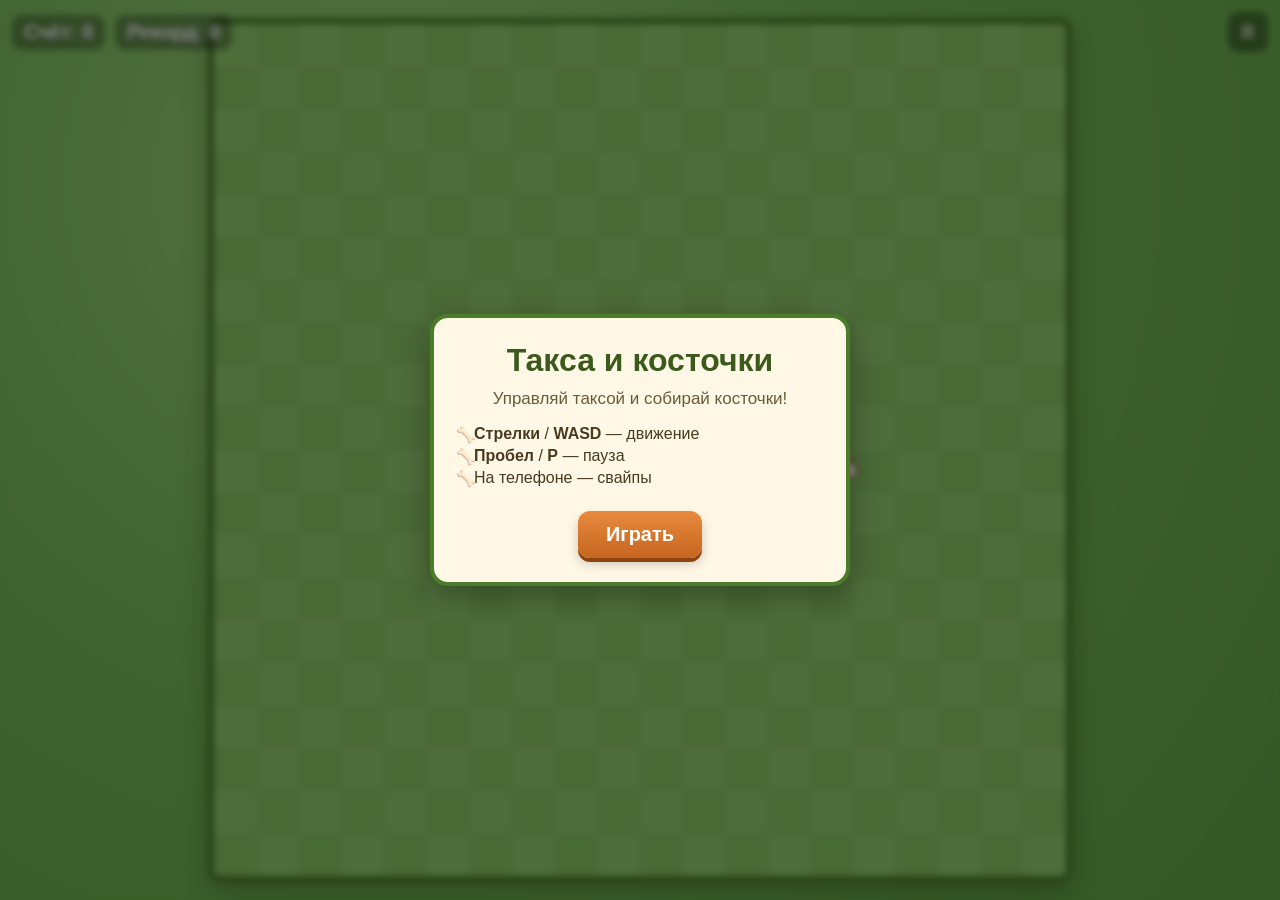
==== index.html @ aeca9cb7 "feat: add Taksa & Bones HTML5 game for Yandex Games - Snake-style gameplay with a dachshund chasing " ====
<!DOCTYPE html>
<html lang="ru">
<head>
  <meta charset="UTF-8" />
  <meta name="viewport" content="width=device-width, initial-scale=1.0, user-scalable=no" />
  <title>Такса и косточки</title>
  <link rel="stylesheet" href="style.css" />
  <script src="/sdk.js"></script>
</head>
<body>
  <div id="app">
    <div id="hud">
      <div class="hud-item">Счёт: <span id="score">0</span></div>
      <div class="hud-item">Рекорд: <span id="best">0</span></div>
      <button id="pause-btn" type="button" aria-label="Пауза">II</button>
    </div>

    <canvas id="game" width="600" height="600"></canvas>

    <div id="overlay" class="overlay">
      <div class="panel">
        <h1>Такса и косточки</h1>
        <p class="subtitle">Управляй таксой и собирай косточки!</p>
        <ul class="controls">
          <li><b>Стрелки</b> / <b>WASD</b> — движение</li>
          <li><b>Пробел</b> / <b>P</b> — пауза</li>
          <li>На телефоне — свайпы</li>
        </ul>
        <button id="start-btn" class="primary" type="button">Играть</button>
      </div>
    </div>

    <div id="gameover" class="overlay hidden">
      <div class="panel">
        <h2>Игра окончена</h2>
        <p>Твой счёт: <span id="final-score">0</span></p>
        <p class="best-line">Рекорд: <span id="final-best">0</span></p>
        <button id="restart-btn" class="primary" type="button">Ещё раз</button>
      </div>
    </div>

    <div id="pause" class="overlay hidden">
      <div class="panel">
        <h2>Пауза</h2>
        <button id="resume-btn" class="primary" type="button">Продолжить</button>
      </div>
    </div>
  </div>

  <script src="game.js"></script>
</body>
</html>
---- style.css ----
* { box-sizing: border-box; margin: 0; padding: 0; }

html, body {
  width: 100%;
  height: 100%;
  overflow: hidden;
  font-family: 'Segoe UI', 'Roboto', 'Helvetica Neue', Arial, sans-serif;
  background: #78b859;
  color: #2d3a1f;
  user-select: none;
  -webkit-user-select: none;
  -webkit-tap-highlight-color: transparent;
  touch-action: none;
}

#app {
  position: relative;
  width: 100%;
  height: 100%;
  display: flex;
  align-items: center;
  justify-content: center;
  background:
    radial-gradient(circle at 30% 20%, #9fd47a 0%, #78b859 40%, #5fa042 100%);
}

#game {
  display: block;
  max-width: 96vmin;
  max-height: 96vmin;
  width: 96vmin;
  height: 96vmin;
  background: #88c466;
  border: 6px solid #4a7c2a;
  border-radius: 12px;
  box-shadow: 0 10px 30px rgba(0, 0, 0, 0.25), inset 0 0 0 2px #a9d987;
  image-rendering: pixelated;
  image-rendering: crisp-edges;
}

#hud {
  position: absolute;
  top: 12px;
  left: 12px;
  right: 12px;
  display: flex;
  gap: 10px;
  align-items: center;
  z-index: 5;
  pointer-events: none;
  font-weight: 700;
  font-size: clamp(14px, 2.2vmin, 20px);
  color: #fff;
  text-shadow: 0 2px 0 rgba(0, 0, 0, 0.35);
}

.hud-item {
  background: rgba(0, 0, 0, 0.3);
  padding: 6px 12px;
  border-radius: 10px;
}

#pause-btn {
  margin-left: auto;
  pointer-events: auto;
  width: 40px;
  height: 40px;
  border-radius: 10px;
  border: none;
  font-weight: 900;
  letter-spacing: 1px;
  background: rgba(0, 0, 0, 0.35);
  color: #fff;
  cursor: pointer;
  font-size: 18px;
}

#pause-btn:hover, #pause-btn:focus-visible {
  background: rgba(0, 0, 0, 0.5);
  outline: none;
}

.overlay {
  position: absolute;
  inset: 0;
  display: flex;
  align-items: center;
  justify-content: center;
  background: rgba(0, 0, 0, 0.45);
  z-index: 10;
  backdrop-filter: blur(3px);
  -webkit-backdrop-filter: blur(3px);
  padding: 20px;
}

.overlay.hidden {
  display: none;
}

.panel {
  background: #fff8e7;
  border: 4px solid #4a7c2a;
  border-radius: 18px;
  padding: 24px 28px;
  max-width: 420px;
  width: 100%;
  text-align: center;
  box-shadow: 0 10px 30px rgba(0, 0, 0, 0.3);
}

.panel h1, .panel h2 {
  color: #3d5a1d;
  margin-bottom: 10px;
  font-size: clamp(22px, 4vmin, 32px);
}

.panel .subtitle {
  color: #6b5b3a;
  margin-bottom: 16px;
  font-size: clamp(14px, 2.4vmin, 17px);
}

.panel p {
  margin: 6px 0;
  font-size: clamp(14px, 2.4vmin, 17px);
}

.controls {
  list-style: none;
  margin: 12px 0 18px;
  text-align: left;
  font-size: clamp(13px, 2.2vmin, 16px);
  color: #4a3a1e;
}

.controls li {
  margin: 4px 0;
  padding-left: 12px;
  position: relative;
}

.controls li::before {
  content: "🦴";
  position: absolute;
  left: -6px;
}

.primary {
  margin-top: 6px;
  padding: 12px 28px;
  border: none;
  border-radius: 12px;
  background: linear-gradient(180deg, #e88a3f 0%, #c7661f 100%);
  color: #fff;
  font-weight: 800;
  font-size: clamp(16px, 2.6vmin, 20px);
  cursor: pointer;
  box-shadow: 0 4px 0 #8b4511, 0 6px 12px rgba(0, 0, 0, 0.2);
  transition: transform 0.08s ease, box-shadow 0.08s ease;
}

.primary:hover, .primary:focus-visible {
  outline: none;
  transform: translateY(-1px);
}

.primary:active {
  transform: translateY(3px);
  box-shadow: 0 1px 0 #8b4511, 0 2px 6px rgba(0, 0, 0, 0.2);
}

.best-line {
  color: #6b5b3a;
}
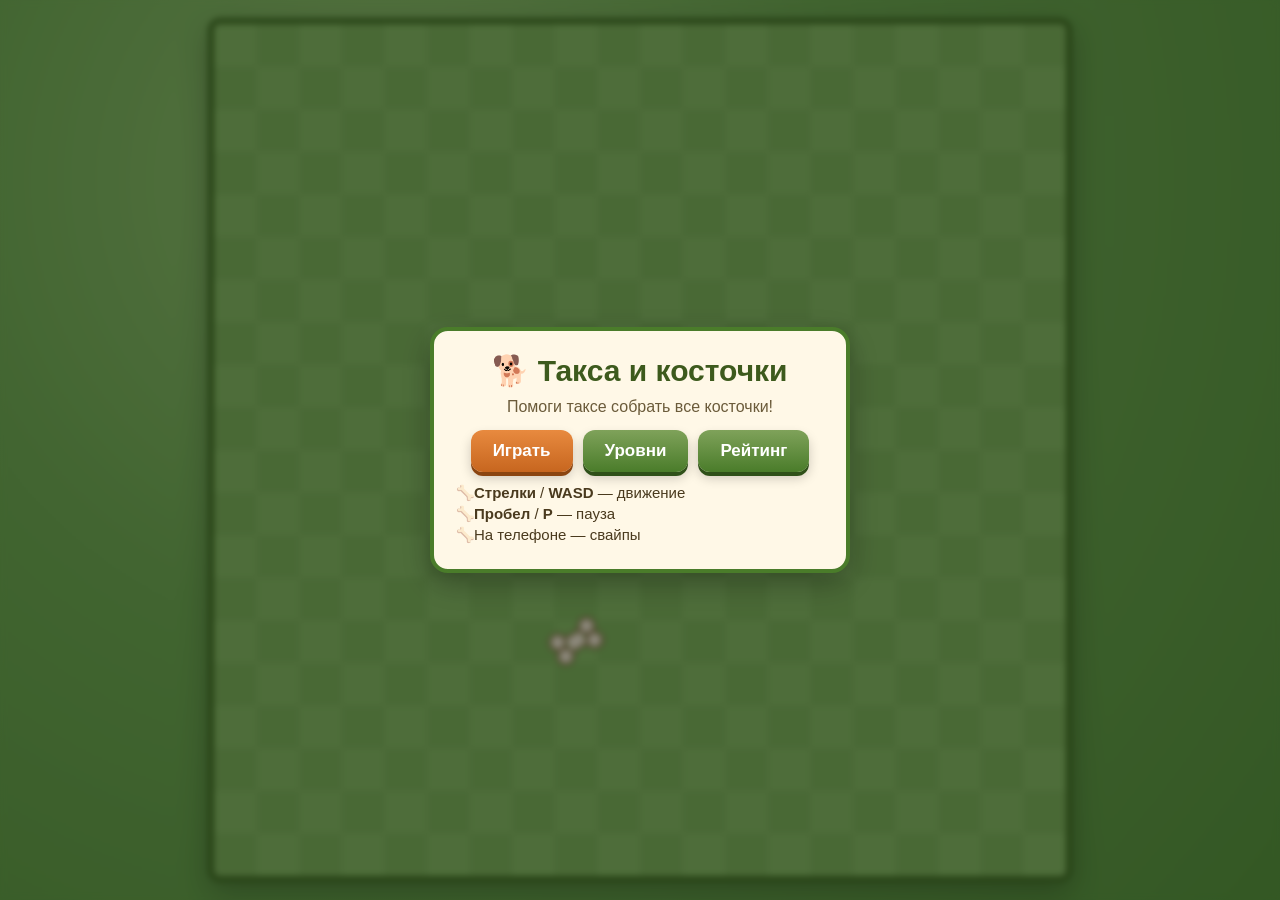
==== commit f666052b: "feat: 30 levels, leaderboard, rewards, cuter dachshund with animations - 30 levels with progressive " ====
--- a/index.html
+++ b/index.html
@@ -9,44 +9,124 @@
 </head>
 <body>
   <div id="app">
-    <div id="hud">
-      <div class="hud-item">Счёт: <span id="score">0</span></div>
-      <div class="hud-item">Рекорд: <span id="best">0</span></div>
+    <div id="hud" class="hidden">
+      <div class="hud-item">Уровень: <span id="hud-level">1</span></div>
+      <div class="hud-item">Косточки: <span id="hud-bones">0</span>/<span id="hud-goal">3</span></div>
+      <div class="hud-item">Счёт: <span id="hud-score">0</span></div>
       <button id="pause-btn" type="button" aria-label="Пауза">II</button>
     </div>
 
     <canvas id="game" width="600" height="600"></canvas>
 
-    <div id="overlay" class="overlay">
+    <!-- Main menu -->
+    <div id="overlay-menu" class="overlay">
       <div class="panel">
-        <h1>Такса и косточки</h1>
-        <p class="subtitle">Управляй таксой и собирай косточки!</p>
+        <h1>🐕 Такса и косточки</h1>
+        <p class="subtitle">Помоги таксе собрать все косточки!</p>
+        <p class="player-line hidden" id="player-line">Игрок: <b id="player-name-display"></b> <button class="link" id="change-name-btn" type="button">сменить</button></p>
+        <div class="btn-row">
+          <button id="play-btn" class="primary" type="button">Играть</button>
+          <button id="levels-btn" class="secondary" type="button">Уровни</button>
+          <button id="leaderboard-btn" class="secondary" type="button">Рейтинг</button>
+        </div>
         <ul class="controls">
           <li><b>Стрелки</b> / <b>WASD</b> — движение</li>
           <li><b>Пробел</b> / <b>P</b> — пауза</li>
           <li>На телефоне — свайпы</li>
         </ul>
-        <button id="start-btn" class="primary" type="button">Играть</button>
       </div>
     </div>
 
-    <div id="gameover" class="overlay hidden">
+    <!-- Name entry -->
+    <div id="overlay-name" class="overlay hidden">
       <div class="panel">
-        <h2>Игра окончена</h2>
-        <p>Твой счёт: <span id="final-score">0</span></p>
-        <p class="best-line">Рекорд: <span id="final-best">0</span></p>
-        <button id="restart-btn" class="primary" type="button">Ещё раз</button>
+        <h2>Как тебя зовут?</h2>
+        <p class="subtitle">Имя будет в таблице рекордов</p>
+        <input type="text" id="name-input" maxlength="16" placeholder="Хозяин таксы" autocomplete="off" />
+        <button id="name-save-btn" class="primary" type="button">Поехали!</button>
       </div>
     </div>
 
-    <div id="pause" class="overlay hidden">
+    <!-- Level select -->
+    <div id="overlay-levels" class="overlay hidden">
+      <div class="panel wide">
+        <h2>Выбор уровня</h2>
+        <div id="levels-grid" class="levels-grid"></div>
+        <button class="secondary back-btn" data-back="overlay-menu" type="button">Назад</button>
+      </div>
+    </div>
+
+    <!-- Leaderboard -->
+    <div id="overlay-leaderboard" class="overlay hidden">
+      <div class="panel">
+        <h2>🏆 Рейтинг игроков</h2>
+        <ol id="leaderboard-list" class="leaderboard"></ol>
+        <p id="leaderboard-empty" class="subtitle hidden">Пока никто не попал в топ. Будь первым!</p>
+        <button class="secondary back-btn" data-back="overlay-menu" type="button">Назад</button>
+      </div>
+    </div>
+
+    <!-- Pause -->
+    <div id="overlay-pause" class="overlay hidden">
       <div class="panel">
         <h2>Пауза</h2>
-        <button id="resume-btn" class="primary" type="button">Продолжить</button>
+        <div class="btn-row">
+          <button id="resume-btn" class="primary" type="button">Продолжить</button>
+          <button id="quit-btn" class="secondary" type="button">В меню</button>
+        </div>
+      </div>
+    </div>
+
+    <!-- Game over -->
+    <div id="overlay-gameover" class="overlay hidden">
+      <div class="panel">
+        <h2>Ой, такса устала…</h2>
+        <p>Уровень: <b id="go-level">1</b></p>
+        <p>Собрано косточек: <b id="go-bones">0</b> / <b id="go-goal">3</b></p>
+        <p class="best-line">Счёт за попытку: <b id="go-score">0</b></p>
+        <div class="btn-row">
+          <button id="retry-btn" class="primary" type="button">Ещё раз</button>
+          <button id="go-menu-btn" class="secondary" type="button">В меню</button>
+        </div>
+      </div>
+    </div>
+
+    <!-- Level complete -->
+    <div id="overlay-win" class="overlay hidden">
+      <div class="panel">
+        <h2>Уровень пройден!</h2>
+        <div class="reward-display">
+          <div class="reward-icon" id="win-icon">🥉</div>
+          <div class="reward-title" id="win-title">Щенок</div>
+        </div>
+        <p>Уровень <b id="win-level">1</b> — <span id="win-name"></span></p>
+        <p>Счёт за уровень: <b id="win-score">0</b></p>
+        <p class="best-line">Общий счёт: <b id="win-total">0</b></p>
+        <div class="btn-row">
+          <button id="next-btn" class="primary" type="button">Следующий уровень</button>
+          <button id="win-menu-btn" class="secondary" type="button">В меню</button>
+        </div>
+      </div>
+    </div>
+
+    <!-- All levels complete -->
+    <div id="overlay-finale" class="overlay hidden">
+      <div class="panel">
+        <h2>🎉 Все уровни пройдены!</h2>
+        <div class="reward-display">
+          <div class="reward-icon">⭐</div>
+          <div class="reward-title">Чемпион</div>
+        </div>
+        <p>Ты настоящий хозяин самой быстрой таксы!</p>
+        <p>Итоговый счёт: <b id="finale-total">0</b></p>
+        <div class="btn-row">
+          <button id="finale-menu-btn" class="primary" type="button">В меню</button>
+        </div>
       </div>
     </div>
   </div>
 
+  <script src="levels.js"></script>
   <script src="game.js"></script>
 </body>
 </html>
--- a/style.css
+++ b/style.css
@@ -20,8 +20,7 @@
   display: flex;
   align-items: center;
   justify-content: center;
-  background:
-    radial-gradient(circle at 30% 20%, #9fd47a 0%, #78b859 40%, #5fa042 100%);
+  background: radial-gradient(circle at 30% 20%, #9fd47a 0%, #78b859 40%, #5fa042 100%);
 }
 
 #game {
@@ -34,10 +33,11 @@
   border: 6px solid #4a7c2a;
   border-radius: 12px;
   box-shadow: 0 10px 30px rgba(0, 0, 0, 0.25), inset 0 0 0 2px #a9d987;
-  image-rendering: pixelated;
-  image-rendering: crisp-edges;
-}
-
+}
+
+.hidden { display: none !important; }
+
+/* HUD */
 #hud {
   position: absolute;
   top: 12px;
@@ -46,10 +46,11 @@
   display: flex;
   gap: 10px;
   align-items: center;
+  flex-wrap: wrap;
   z-index: 5;
   pointer-events: none;
   font-weight: 700;
-  font-size: clamp(14px, 2.2vmin, 20px);
+  font-size: clamp(12px, 2.1vmin, 18px);
   color: #fff;
   text-shadow: 0 2px 0 rgba(0, 0, 0, 0.35);
 }
@@ -80,6 +81,7 @@
   outline: none;
 }
 
+/* Overlays */
 .overlay {
   position: absolute;
   inset: 0;
@@ -93,82 +95,266 @@
   padding: 20px;
 }
 
-.overlay.hidden {
-  display: none;
-}
-
 .panel {
   background: #fff8e7;
   border: 4px solid #4a7c2a;
   border-radius: 18px;
-  padding: 24px 28px;
+  padding: 22px 26px;
   max-width: 420px;
   width: 100%;
   text-align: center;
   box-shadow: 0 10px 30px rgba(0, 0, 0, 0.3);
+  max-height: 90vh;
+  overflow-y: auto;
+}
+
+.panel.wide {
+  max-width: 560px;
 }
 
 .panel h1, .panel h2 {
   color: #3d5a1d;
   margin-bottom: 10px;
-  font-size: clamp(22px, 4vmin, 32px);
+  font-size: clamp(20px, 3.6vmin, 30px);
 }
 
 .panel .subtitle {
   color: #6b5b3a;
-  margin-bottom: 16px;
-  font-size: clamp(14px, 2.4vmin, 17px);
+  margin-bottom: 14px;
+  font-size: clamp(13px, 2.2vmin, 16px);
 }
 
 .panel p {
-  margin: 6px 0;
-  font-size: clamp(14px, 2.4vmin, 17px);
+  margin: 5px 0;
+  font-size: clamp(14px, 2.3vmin, 17px);
+}
+
+.player-line {
+  margin: 6px 0 14px;
+  font-size: clamp(13px, 2.2vmin, 16px);
+  color: #4a3a1e;
+}
+
+.link {
+  background: none;
+  border: none;
+  color: #c7661f;
+  text-decoration: underline;
+  cursor: pointer;
+  font: inherit;
+  padding: 0;
+  margin-left: 4px;
 }
 
 .controls {
   list-style: none;
-  margin: 12px 0 18px;
+  margin: 12px 0 4px;
   text-align: left;
-  font-size: clamp(13px, 2.2vmin, 16px);
+  font-size: clamp(12px, 2vmin, 15px);
   color: #4a3a1e;
 }
 
 .controls li {
   margin: 4px 0;
-  padding-left: 12px;
+  padding-left: 14px;
   position: relative;
 }
 
 .controls li::before {
   content: "🦴";
   position: absolute;
-  left: -6px;
-}
-
-.primary {
-  margin-top: 6px;
-  padding: 12px 28px;
+  left: -4px;
+}
+
+.btn-row {
+  display: flex;
+  gap: 10px;
+  justify-content: center;
+  flex-wrap: wrap;
+  margin: 12px 0 6px;
+}
+
+.primary, .secondary {
+  padding: 11px 22px;
   border: none;
   border-radius: 12px;
-  background: linear-gradient(180deg, #e88a3f 0%, #c7661f 100%);
   color: #fff;
   font-weight: 800;
-  font-size: clamp(16px, 2.6vmin, 20px);
+  font-size: clamp(14px, 2.3vmin, 17px);
   cursor: pointer;
+  transition: transform 0.08s ease, box-shadow 0.08s ease;
+}
+
+.primary {
+  background: linear-gradient(180deg, #e88a3f 0%, #c7661f 100%);
   box-shadow: 0 4px 0 #8b4511, 0 6px 12px rgba(0, 0, 0, 0.2);
-  transition: transform 0.08s ease, box-shadow 0.08s ease;
-}
-
-.primary:hover, .primary:focus-visible {
+}
+
+.secondary {
+  background: linear-gradient(180deg, #7fa25a 0%, #4a7c2a 100%);
+  box-shadow: 0 4px 0 #2f5019, 0 6px 12px rgba(0, 0, 0, 0.2);
+}
+
+.primary:hover, .secondary:hover,
+.primary:focus-visible, .secondary:focus-visible {
   outline: none;
   transform: translateY(-1px);
 }
 
-.primary:active {
+.primary:active, .secondary:active {
   transform: translateY(3px);
   box-shadow: 0 1px 0 #8b4511, 0 2px 6px rgba(0, 0, 0, 0.2);
 }
 
+.back-btn {
+  margin-top: 14px;
+}
+
 .best-line {
   color: #6b5b3a;
 }
+
+/* Level select */
+.levels-grid {
+  display: grid;
+  grid-template-columns: repeat(6, 1fr);
+  gap: 8px;
+  margin: 12px 0 8px;
+}
+
+@media (max-width: 480px) {
+  .levels-grid {
+    grid-template-columns: repeat(5, 1fr);
+  }
+}
+
+.level-cell {
+  aspect-ratio: 1 / 1;
+  display: flex;
+  flex-direction: column;
+  align-items: center;
+  justify-content: center;
+  background: #f3e3b5;
+  border: 2px solid #8b6a2c;
+  border-radius: 10px;
+  cursor: pointer;
+  font-weight: 800;
+  color: #4a3a1e;
+  font-size: clamp(14px, 2.3vmin, 17px);
+  position: relative;
+  padding: 2px;
+}
+
+.level-cell.locked {
+  background: #d7d2be;
+  border-color: #938b76;
+  color: #938b76;
+  cursor: not-allowed;
+}
+
+.level-cell.cleared {
+  background: #c5e5a0;
+  border-color: #4a7c2a;
+}
+
+.level-cell .badge {
+  font-size: 16px;
+  line-height: 1;
+  margin-top: 2px;
+}
+
+.level-cell.locked .num { opacity: 0.7; }
+
+/* Leaderboard */
+.leaderboard {
+  list-style: none;
+  margin: 10px 0;
+  text-align: left;
+  counter-reset: rank;
+}
+
+.leaderboard li {
+  display: grid;
+  grid-template-columns: 36px 1fr auto;
+  align-items: center;
+  gap: 8px;
+  padding: 8px 10px;
+  background: #f3e3b5;
+  border: 2px solid #c7a96b;
+  border-radius: 10px;
+  margin: 6px 0;
+  font-size: clamp(13px, 2.2vmin, 16px);
+}
+
+.leaderboard li.me {
+  background: #fcd89a;
+  border-color: #c7661f;
+}
+
+.leaderboard .rank {
+  font-weight: 900;
+  color: #8b5a1a;
+}
+
+.leaderboard .player {
+  font-weight: 700;
+  color: #4a3a1e;
+  overflow: hidden;
+  text-overflow: ellipsis;
+  white-space: nowrap;
+}
+
+.leaderboard .score {
+  font-weight: 800;
+  color: #3d5a1d;
+}
+
+/* Name input */
+#name-input {
+  width: 100%;
+  padding: 12px 14px;
+  border: 3px solid #4a7c2a;
+  border-radius: 10px;
+  font-size: clamp(15px, 2.4vmin, 18px);
+  font-family: inherit;
+  background: #fff;
+  color: #2d3a1f;
+  margin-bottom: 14px;
+  outline: none;
+}
+
+#name-input:focus {
+  border-color: #c7661f;
+}
+
+/* Reward display */
+.reward-display {
+  margin: 10px auto 14px;
+  padding: 12px;
+  background: linear-gradient(180deg, #fff3c4 0%, #ffe58a 100%);
+  border: 3px dashed #c7a96b;
+  border-radius: 14px;
+  display: flex;
+  flex-direction: column;
+  align-items: center;
+  gap: 6px;
+}
+
+.reward-icon {
+  font-size: 56px;
+  line-height: 1;
+  animation: bounce 1.2s ease-in-out infinite;
+}
+
+.reward-title {
+  font-weight: 900;
+  font-size: clamp(18px, 3vmin, 24px);
+  color: #8b5a1a;
+  text-transform: uppercase;
+  letter-spacing: 1px;
+}
+
+@keyframes bounce {
+  0%, 100% { transform: translateY(0) scale(1); }
+  50%      { transform: translateY(-6px) scale(1.08); }
+}
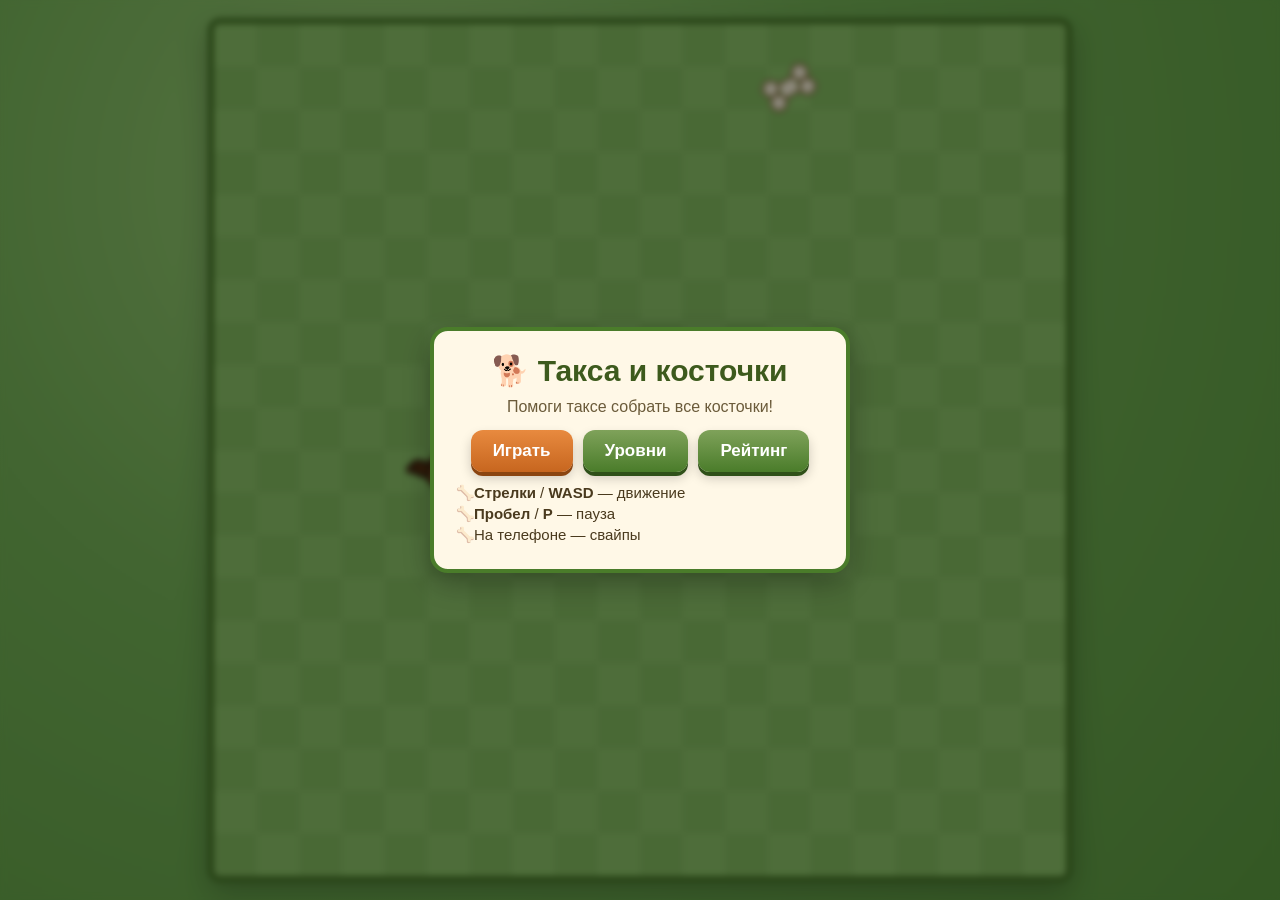
==== commit c3b11fcf: "feat: прохождение уровня = 100 очков (10 косточек × 10 очков) Приводит правила к ТЗ: каждый из 30 ур" ====
--- a/index.html
+++ b/index.html
@@ -11,8 +11,8 @@
   <div id="app">
     <div id="hud" class="hidden">
       <div class="hud-item">Уровень: <span id="hud-level">1</span></div>
-      <div class="hud-item">Косточки: <span id="hud-bones">0</span>/<span id="hud-goal">3</span></div>
-      <div class="hud-item">Счёт: <span id="hud-score">0</span></div>
+      <div class="hud-item">Очки: <span id="hud-score">0</span>/<span id="hud-goal">100</span></div>
+      <div class="hud-item">🦴 <span id="hud-bones">0</span>/10</div>
       <button id="pause-btn" type="button" aria-label="Пауза">II</button>
     </div>
 
@@ -82,7 +82,7 @@
       <div class="panel">
         <h2>Ой, такса устала…</h2>
         <p>Уровень: <b id="go-level">1</b></p>
-        <p>Собрано косточек: <b id="go-bones">0</b> / <b id="go-goal">3</b></p>
+        <p>Собрано косточек: <b id="go-bones">0</b> / <b id="go-goal">10</b></p>
         <p class="best-line">Счёт за попытку: <b id="go-score">0</b></p>
         <div class="btn-row">
           <button id="retry-btn" class="primary" type="button">Ещё раз</button>
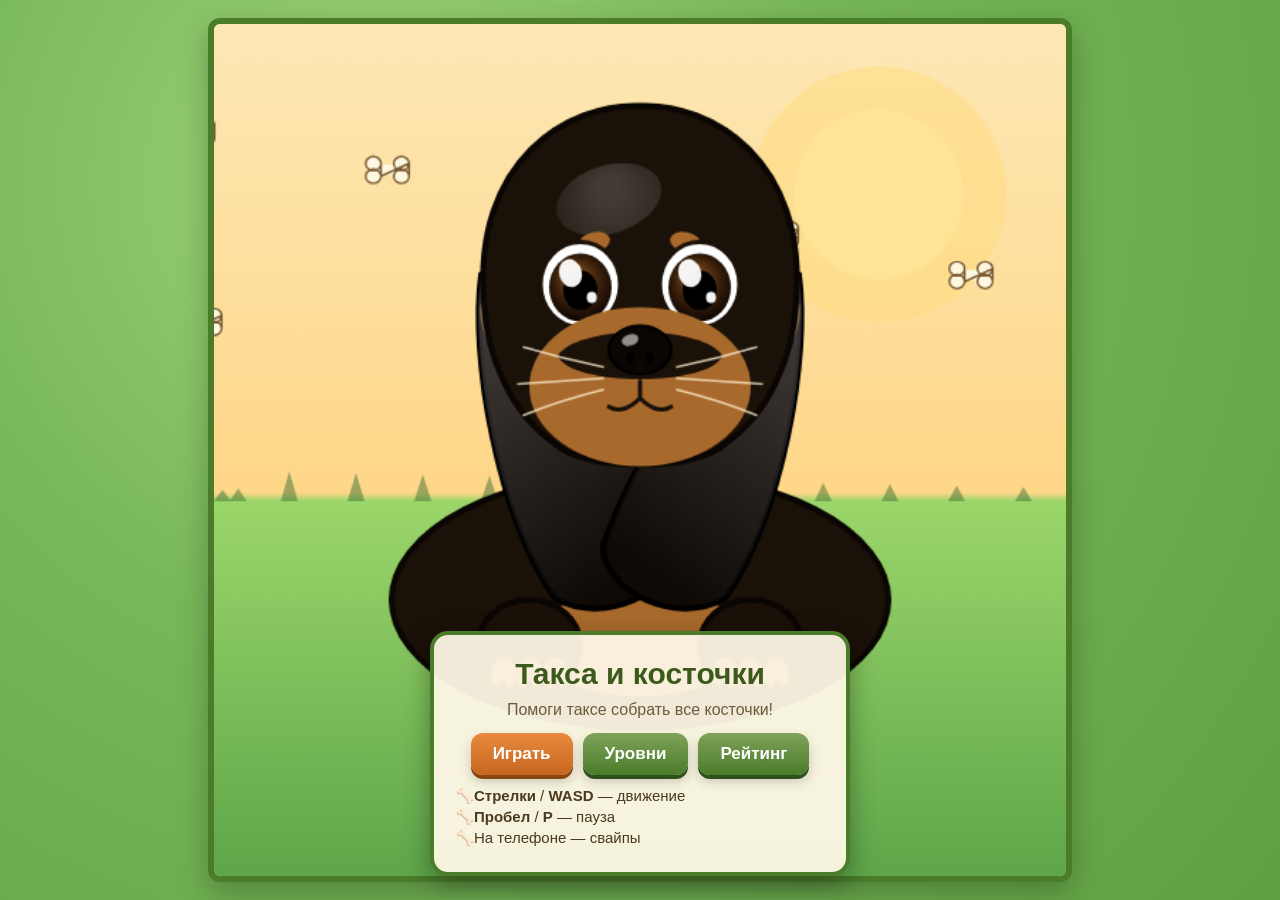
==== commit 366e7b72: "feat: cartoon dachshund mascot on main menu, chocolate-tan body palette Co-Authored-By: Андрей  <aan" ====
--- a/index.html
+++ b/index.html
@@ -11,8 +11,8 @@
   <div id="app">
     <div id="hud" class="hidden">
       <div class="hud-item">Уровень: <span id="hud-level">1</span></div>
-      <div class="hud-item">Очки: <span id="hud-score">0</span>/<span id="hud-goal">100</span></div>
-      <div class="hud-item">🦴 <span id="hud-bones">0</span>/10</div>
+      <div class="hud-item">Косточки: <span id="hud-bones">0</span>/<span id="hud-goal">3</span></div>
+      <div class="hud-item">Счёт: <span id="hud-score">0</span></div>
       <button id="pause-btn" type="button" aria-label="Пауза">II</button>
     </div>
 
@@ -21,7 +21,7 @@
     <!-- Main menu -->
     <div id="overlay-menu" class="overlay">
       <div class="panel">
-        <h1>🐕 Такса и косточки</h1>
+        <h1>Такса и косточки</h1>
         <p class="subtitle">Помоги таксе собрать все косточки!</p>
         <p class="player-line hidden" id="player-line">Игрок: <b id="player-name-display"></b> <button class="link" id="change-name-btn" type="button">сменить</button></p>
         <div class="btn-row">
@@ -82,7 +82,7 @@
       <div class="panel">
         <h2>Ой, такса устала…</h2>
         <p>Уровень: <b id="go-level">1</b></p>
-        <p>Собрано косточек: <b id="go-bones">0</b> / <b id="go-goal">10</b></p>
+        <p>Собрано косточек: <b id="go-bones">0</b> / <b id="go-goal">3</b></p>
         <p class="best-line">Счёт за попытку: <b id="go-score">0</b></p>
         <div class="btn-row">
           <button id="retry-btn" class="primary" type="button">Ещё раз</button>
--- a/style.css
+++ b/style.css
@@ -95,6 +95,20 @@
   padding: 20px;
 }
 
+/* Menu overlay: keep the cartoon mascot fully visible behind the panel */
+#overlay-menu {
+  background: transparent;
+  backdrop-filter: none;
+  -webkit-backdrop-filter: none;
+  align-items: flex-end;
+  padding-bottom: 24px;
+}
+
+#overlay-menu .panel {
+  background: rgba(255, 248, 231, 0.94);
+  box-shadow: 0 8px 26px rgba(0, 0, 0, 0.35);
+}
+
 .panel {
   background: #fff8e7;
   border: 4px solid #4a7c2a;
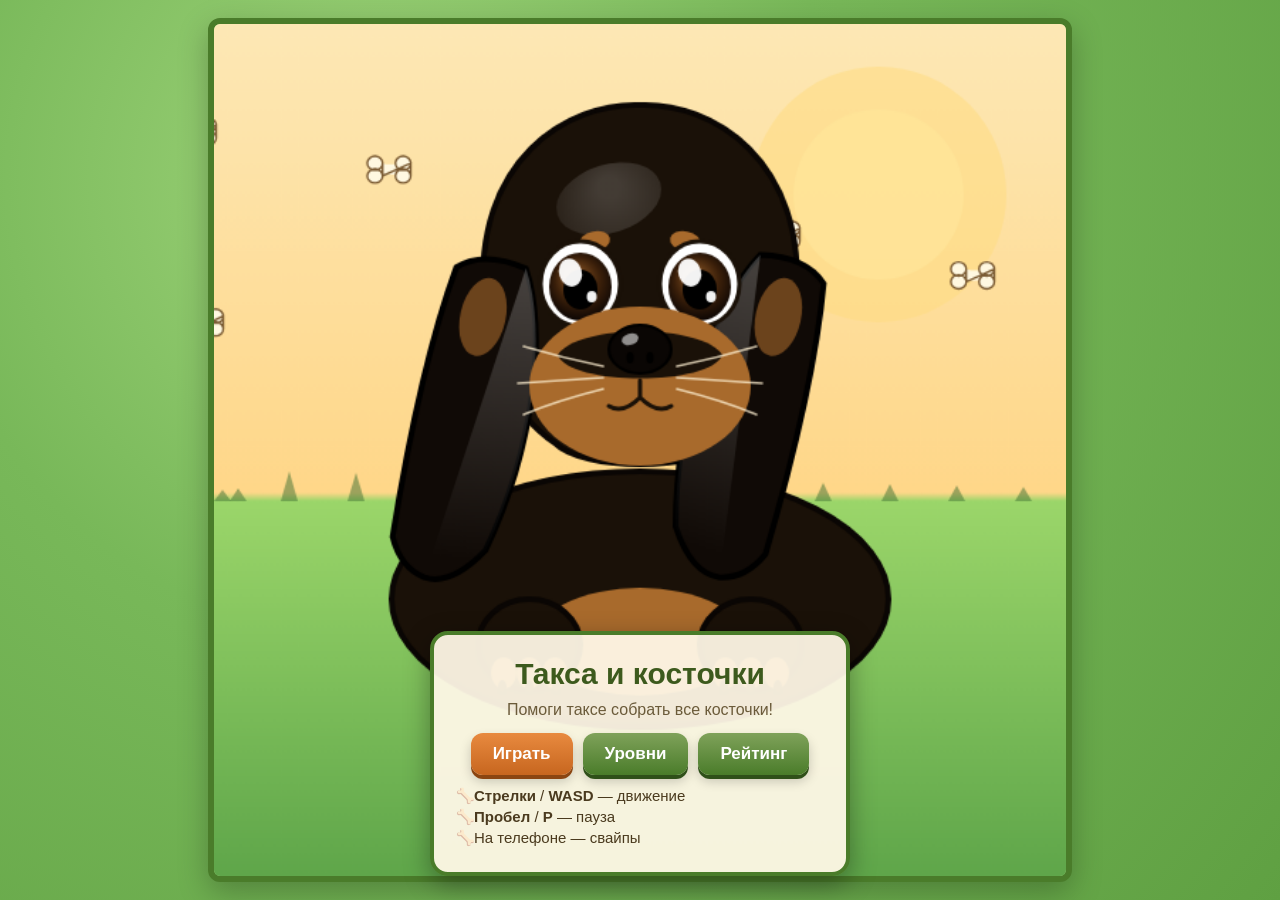
==== commit 055a9c0b: "Merge c3b11fcf1096aa06a1aedca0bdd9287dc58e0f9f into 1e813050b317f9d731d4ba28d90401f401e1c8f4" ====
--- a/index.html
+++ b/index.html
@@ -11,8 +11,8 @@
   <div id="app">
     <div id="hud" class="hidden">
       <div class="hud-item">Уровень: <span id="hud-level">1</span></div>
-      <div class="hud-item">Косточки: <span id="hud-bones">0</span>/<span id="hud-goal">3</span></div>
-      <div class="hud-item">Счёт: <span id="hud-score">0</span></div>
+      <div class="hud-item">Очки: <span id="hud-score">0</span>/<span id="hud-goal">100</span></div>
+      <div class="hud-item">🦴 <span id="hud-bones">0</span>/10</div>
       <button id="pause-btn" type="button" aria-label="Пауза">II</button>
     </div>
 
@@ -82,7 +82,7 @@
       <div class="panel">
         <h2>Ой, такса устала…</h2>
         <p>Уровень: <b id="go-level">1</b></p>
-        <p>Собрано косточек: <b id="go-bones">0</b> / <b id="go-goal">3</b></p>
+        <p>Собрано косточек: <b id="go-bones">0</b> / <b id="go-goal">10</b></p>
         <p class="best-line">Счёт за попытку: <b id="go-score">0</b></p>
         <div class="btn-row">
           <button id="retry-btn" class="primary" type="button">Ещё раз</button>
